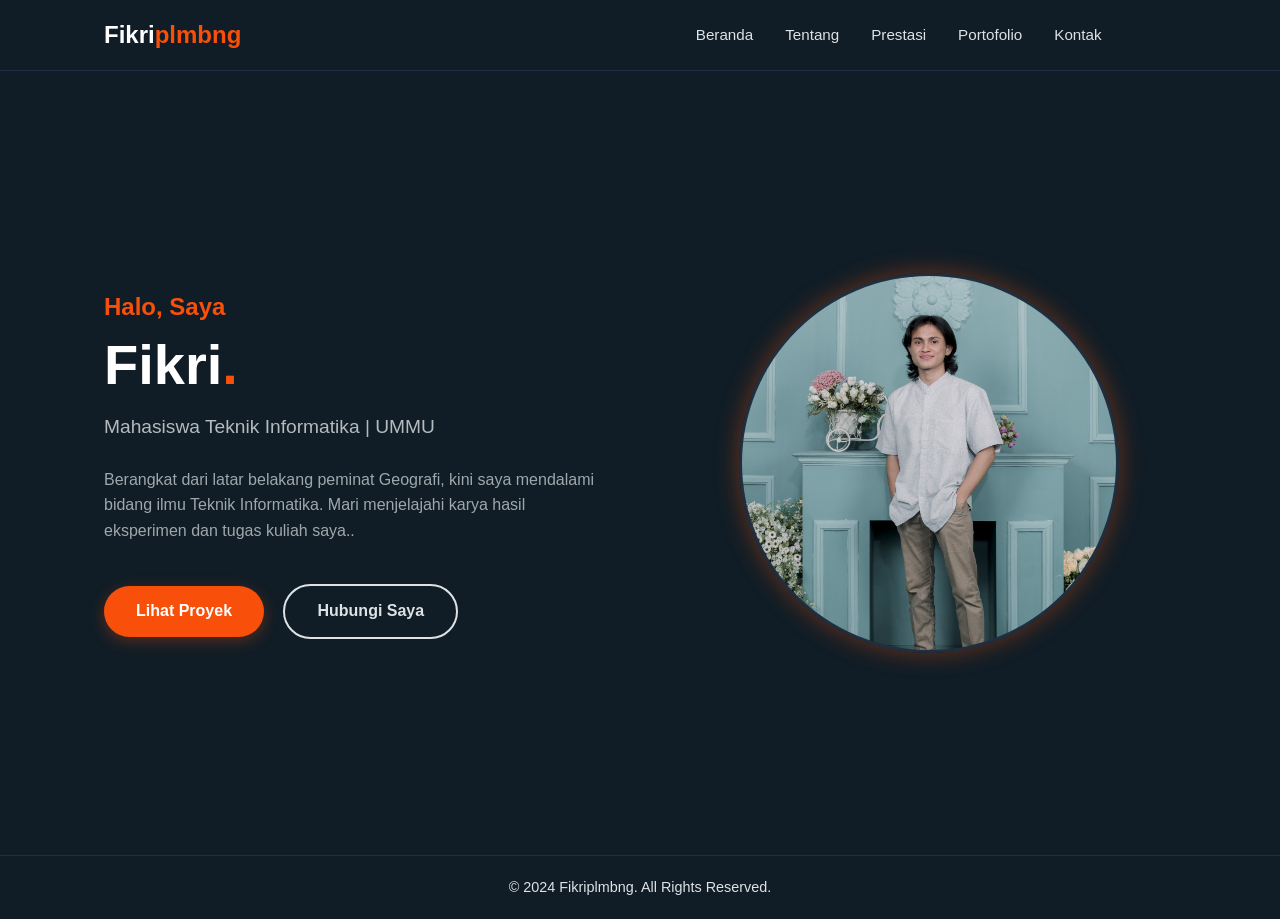
==== html/index.html @ 4594119d "Add files via upload" ====
<!DOCTYPE html>
<html lang="id">
  <head>
    <meta charset="UTF-8" />
    <meta name="viewport" content="width=device-width, initial-scale=1.0" />
    <title>Beranda - Portofolio Fikriplmbng</title>
    <link rel="stylesheet" href="/css/style.css" />
  </head>
  <body>
    <header>
      <nav>
        <div class="logo">Fikri<span>plmbng</span></div>
        <ul class="nav-links">
          <li><a href="index.html">Beranda</a></li>
          <li><a href="about.html">Tentang</a></li>
          <li><a href="prestasi.html">Prestasi</a></li>
          <li><a href="portfolio.html">Portofolio</a></li>
          <li><a href="contact.html">Kontak</a></li>
        </ul>
        <div class="burger">
          <div class="line1"></div>
          <div class="line2"></div>
          <div class="line3"></div>
        </div>
      </nav>
    </header>
    <main>
      <section class="hero-split">
        <div class="hero-text">
          <h2>Halo, Saya</h2>
          <h1>Fikri<span>.</span></h1>

          <h3>Mahasiswa Teknik Informatika | UMMU</h3>

          <p>
            Berangkat dari latar belakang peminat Geografi, kini saya mendalami
            bidang ilmu Teknik Informatika. Mari menjelajahi karya hasil
            eksperimen dan tugas kuliah saya..
          </p>

          <div class="cta-group">
            <a href="portfolio.html" class="btn">Lihat Proyek</a>
            <a href="contact.html" class="btn btn-outline">Hubungi Saya</a>
          </div>
        </div>

        <div class="hero-image-container">
          <img src="../img/me.jpg" alt="Foto Profil" class="hero-img" />
        </div>
      </section>
    </main>
    <footer>
      <p>&copy; 2024 Fikriplmbng. All Rights Reserved.</p>
    </footer>

    <script src="/js/script.js"></script>
  </body>
</html>
<!-- tesjhhhhhhhhhhhhhhs -->
---- css/style.css ----
/* --- 1. RESET & VARIABLES (PALET "SOPHISTICATION") --- */
:root {
  /* -- PALET WARNA DARI GAMBAR -- */
  --navy-dark: #101d26; /* Background Utama (Deep Navy) */
  --navy-light: #1f2f40; /* Background Header/Card (Lighter Navy) */
  --orange-pop: #f8500a; /* Warna Aksen Utama (Vibrant Orange) */
  --grey-light: #dde2e5; /* Warna Teks (Light Grey-Blue) */
  --white: #ffffff; /* Putih Murni (untuk highlight tertentu) */
  --transition: all 0.3s ease;
}
* {
  margin: 0;
  padding: 0;
  box-sizing: border-box;
  font-family: "Segoe UI", Tahoma, Geneva, Verdana, sans-serif;
}
body {
  background-color: var(--navy-dark); /* Menggunakan #101d26 */
  color: var(--grey-light); /* Menggunakan #dde2e5 */
  line-height: 1.6;
  display: flex;
  flex-direction: column;
  min-height: 100vh;
}
/* --- 2. HEADER & NAVIGASI --- */
header {
  background-color: var(--navy-dark); /* Senada dengan body agar seamless */
  /* Opsional: Jika ingin header beda warna, ubah jadi var(--navy-light) */
  padding: 1rem 0;
  position: sticky;
  top: 0;
  z-index: 1000;
  border-bottom: 0.1px solid var(--navy-light); /* Garis tipis halus */
}
nav {
  display: flex;
  justify-content: space-between;
  align-items: center;
  padding: 0 5%;
  max-width: 1200px;
  margin: 0 auto;
}
.logo {
  font-size: 1.5rem;
  font-weight: bold;
  color: var(--white);
}
.logo span {
  color: var(--orange-pop); /* Titik/Aksen Orange */
}
.nav-links {
  display: flex;
  list-style: none;
  gap: 2rem;
  margin-left: 380px;
}
.nav-links a {
  text-decoration: none;
  color: var(--grey-light);
  font-weight: 500;
  transition: var(--transition);
  font-size: 0.95rem;
}
.nav-links a:hover,
.nav-links a.active {
  color: var(--orange-pop); /* Hover jadi Orange */
}
/* main hero */
main {
  flex: 1;
  display: flex;
  align-items: center;
  justify-content: center;
  padding: 2rem 5%;
  max-width: 1200px;
  margin: 0 auto;
  width: 100%;
}
.hero-split {
  display: flex;
  align-items: center;
  justify-content: space-between;
  width: 100%;
  gap: 4rem;
  min-height: 80vh;
}
.hero-text {
  flex: 1;
}
.hero-text h2 {
  font-size: 1.5rem;
  font-weight: 600;
  color: var(--orange-pop);
  margin-bottom: 0.5rem;
}
.hero-text h1 {
  font-size: 3.5rem;
  line-height: 1.1;
  color: var(--white);
  margin-bottom: 1rem;
}
.hero-text span {
  color: var(--orange-pop);
}
.hero-text h3 {
  font-size: 1.2rem;
  color: var(--grey-light);
  font-weight: 400;
  margin-bottom: 1.5rem;
  opacity: 0.8;
}
.hero-text p {
  margin-bottom: 2.5rem;
  max-width: 500px;
  color: var(--grey-light);
  opacity: 0.7; 
}
/* Kanan Hero */
.hero-image-container {
  flex: 1;
  display: flex;
  justify-content: center;
  position: relative;
  margin-left: 20px;
}
.hero-img {
  width: 380px;
  height: 380px;
  object-fit: cover;
  border-radius: 50%;
  border: 3px solid var(--navy-light); 
  box-shadow: 0 0 25px rgba(248, 80, 10, 0.4),inset 0 0 20px rgba(248, 80, 10, 0.2); 
  transition: var(--transition);
}
.hero-img:hover {
  transform: scale(1.02);
  border-color: var(--orange-pop);
  box-shadow: 0 0 40px rgba(248, 80, 10, 0.6), 0 0 80px rgba(248, 80, 10, 0.3);
}

/* Button*/
.btn {
  display: inline-block;
  background: var(--orange-pop); /* Tombol Orange */
  color: var(--white);
  padding: 0.8rem 2rem;
  text-decoration: none;
  border-radius: 50px; /* Tombol bulat (Pill shape) */
  font-weight: 600;
  transition: var(--transition);
  box-shadow: 0 4px 15px rgba(248, 80, 10, 0.3);
}
.btn:hover {
  background: #d64005; /* Warna orange sedikit lebih gelap saat hover */
  transform: translateY(-3px);
  box-shadow: 0 8px 20px rgba(248, 80, 10, 0.5);
}
.btn-outline {
  background: transparent;
  border: 2px solid var(--grey-light);
  color: var(--grey-light);
  box-shadow: none;
  margin-left: 15px;
}
.btn-outline:hover {
  background: var(--white);
  color: var(--navy-dark);
  border-color: var(--white);
}
/* Footer */
footer {
  color: var(--grey-light);
  text-align: center;
  padding: 20px;
  background: var(--navy-dark);
  border-top: 1px solid var(--navy-light);
  font-size: 0.9rem;
}
footer p {
  color: #dde2e5;
}

/* Responsive */
@media screen and (max-width: 968px) {
  .hero-split {
    flex-direction: column-reverse;
    text-align: center;
    gap: 3rem;
    padding-top: 2rem;
  }
  .hero-text p {
    margin: 0 auto 2rem auto;
  }
  .hero-img {
    width: 280px;
    height: 280px;
  }
  .hero-text h1 {
    font-size: 2.5rem;
  }
  .nav-links {
    display: none;
  }  
  .nav-links-mobile {
    display: flex !important;
    position: absolute;
    right: 0;
    top: 60px; 
    height: 90vh;
    background-color: var(--navy-light);
    flex-direction: column;
    align-items: center;
    width: 50%;
    transform: translateX(0%);
    transition: transform 0.5s ease-in;
    box-shadow: -2px 0 5px rgba(0, 0, 0, 0.5);
  }
  .burger {
    display: block;
    cursor: pointer;
  }
  .burger div {
    width: 25px;
    height: 3px;
    background-color: var(--white); 
    margin: 5px;
    transition: var(--transition);
  }
}
@media screen and (max-width: 968px) {
  .nav-links.nav-active {
    display: flex;
    flex-direction: column;
    position: absolute;
    right: 0;
    top: 70px; 
    height: 50vh;
    width: 50%;
    background-color: var(--navy-dark); 
    align-items: center;
    justify-content: space-evenly;
    transform: translateX(0%);
    transition: transforms 0.3s ease-in;
    border-left: 1px solid var(--orange-pop);
    border-bottom: 1px solid var(--orange-pop);
    z-index: 999;
  }

/* Awal Sembunyi kanan */
  .nav-links {
    position: fixed; /*Nanti pake absolute*/
    right: 0px;
    height: 92vh;
    top: 8vh;
    background-color: var(--navy-dark);
    display: flex;
    flex-direction: column;
    align-items: center;
    width: 50%;
    transform: translateX(100%);
    transition: transform 0.5s ease-in;
    display: none;
  }

/* Animasi Burger */
  .toggle .line1 {
    transform: rotate(-45deg) translate(-5px, 6px);
  }
  .toggle .line2 {
    opacity: 0;
  }
  .toggle .line3 {
    transform: rotate(45deg) translate(-5px, -6px);
  }
}

/* Grid System */
.grid-container {
  display: grid;
  grid-template-columns: repeat(auto-fit, minmax(280px, 1fr));
  gap: 2rem;
  margin-top: 2rem;
}
.card {
  background: var(--white);
  padding: 1.5rem;
  border-radius: 8px;
  box-shadow: 0 4px 6px var(--orange-pop);
  border-top: 4px solid var(--primary-color); 
}
.card h3,
p {
  color: #101d26;
}

.card:hover {
  transform: translateY(-5px);
  box-shadow: 0 10px 10px var(--orange-pop);
}

.cert-img {
  width: 100%;
  height: 180px;
  object-fit: cover;
  border-radius: 4px;
  margin-bottom: 1rem;
  /* background-color: #ddd;  */
}
/* Carousel Prestasi */
.carousel-container {
  position: relative;
  width: 100%;
  max-width: 980px; /* Penting */
  margin: 2rem auto;
  display: flex;
  align-items: center;
  justify-content: center;
}

.carousel-viewport {
  width: 100%;
  overflow: hidden; 
  padding: 10px 0; 
}

.carousel-track {
  display: flex;
  gap: 20px; 
  transition: transform 0.5s ease-in-out; 
  width: 890px; 
}

.carousel-card {
  padding: 10px;
  min-width: 280px; 
  max-width: 280px;
  flex-shrink: 0; 
}

.nav-btn {
  background-color: var(--navy-light);
  color: var(--orange-pop);
  border: 2px solid var(--orange-pop);
  width: 40px;
  height: 40px;
  border-radius: 50%;
  font-size: 1.2rem;
  cursor: pointer;
  z-index: 10;
  transition: var(--transition);
  display: flex;
  align-items: center;
  justify-content: center;
}

.nav-btn:hover {
  background-color: var(--orange-pop);
  color: var(--white);
  transform: scale(1.1);
}

#prevBtn {
  margin-right: 10px;
}
#nextBtn {
  margin-left: 10px;
}

/* Popup IMG */
.modal {
  display: none; 
  position: fixed;
  z-index: 9999;
  padding-top: 50px;
  left: 0;
  top: 0;
  width: 100%;
  height: 100%;
  overflow: auto;
  background-color: rgba(0, 0, 0, 0.9); 
}

.modal-content {
  margin-right: 200px;
  display: block;
  width: 60%;
  max-width: 700px;
  border-radius: 8px;
  border: 2px solid var(--orange-pop);
}

#caption {
  margin: 5px;
  display: block;
  width: 80%;
  max-width: 700px;
  text-align: center;
  color: #ccc;
  padding: 10px 0;
  height: 150px;
}

.close {
  position: absolute;
  top: 15px;
  right: 35px;
  color: #f1f1f1;
  font-size: 40px;
  font-weight: bold;
  transition: 0.3s;
  cursor: pointer;
}

.close:hover,
.close:focus {
  color: var(--orange-pop);
  text-decoration: none;
  cursor: pointer;
}
/* Animasi zoom */
.modal-content,
#caption {
  animation-name: zoom;
  animation-duration: 0.6s;
}

@keyframes zoom {
  from {
    transform: scale(0);
  }
  to {
    transform: scale(1);
  }
}

article p {
  color: #dde2e5;
}

.contact-section {
  width: 100%;
  max-width: 800px;
  margin: 0 auto;
  padding: 2rem 1rem;
}

.contact-header {
  text-align: center;
  margin-bottom: 5px;
}

.contact-header h1 span {
  color: var(--orange-pop);
}

.contact-wrapper {
  background-color: var(--navy-light); 
  padding: 2.5rem;
  border-radius: 15px;
  box-shadow: 0 10px 30px rgba(0, 0, 0, 0.3); 
  border: 1px solid rgba(255, 255, 255, 0.05); 
}

.form-group {
  margin-bottom: 1.5rem;
  position: relative;
}

.form-group label {
  display: block;
  margin-bottom: 0.5rem;
  font-size: 0.95rem;
  color: var(--grey-light);
  font-weight: 500;
}

.form-group input,
.form-group textarea {
  width: 100%;
  padding: 12px 15px;
  background-color: var(--navy-dark); 
  border: 2px solid transparent;
  border-radius: 8px;
  color: var(--white);
  font-size: 1rem;
  transition: var(--transition);
  outline: none;
}

.form-group input:focus,
.form-group textarea:focus {
  border-color: var(--orange-pop);
  box-shadow: 0 0 10px rgba(248, 80, 10, 0.2);
  background-color: #0d1820;
}

.error-msg {
  color: #ff4d4d;
  font-size: 0.8rem;
  margin-top: 5px;
  display: none;
}

.btn-block {
  width: 100%;
  margin-top: 1rem;
  cursor: pointer;
  border: none;
  font-size: 1rem;
}

@media screen and (max-width: 600px) {
  .contact-wrapper {
    padding: 1.5rem; /* Padding lebih kecil di HP */
  }

  .contact-header h1 {
    font-size: 2rem;
  }
}

.social-section {
  margin-top: 2rem;
  padding-top: 1.5rem;
  border-top: 1px solid rgba(255, 255, 255, 0.1); 
  text-align: center;
}

.social-section p {
  margin-bottom: 1rem;
  font-size: 0.9rem;
  color: var(--grey-light);
  opacity: 0.8;
}

.social-icons {
  display: flex;
  justify-content: center;
  gap: 1.5rem; 
}

.social-icons a {
  color: var(--grey-light); 
  font-size: 1.8rem; 
  transition: var(--transition);
  display: inline-block;
}

.social-icons a:hover {
  color: var(--orange-pop); 
  transform: translateY(-5px); 
}

.carousel-card {
  display: flex;
  flex-direction: column;
  justify-content: flex-start; 
}


.carousel-card p {
  overflow: hidden;
  text-overflow: ellipsis;
}

.about-section {
  max-width: 900px;
  margin: 0 auto;
  padding: 2rem 1rem;
}

.about-intro {
  text-align: center;
  margin-bottom: 4rem;
}

.about-intro .lead {
  font-size: 1.2rem;
  color: var(--white);
  font-weight: 500;
}

.about-intro article {
  text-align: left;
  background: var(--navy-light);
  padding: 2rem;
  border-radius: 15px;
  border-left: 4px solid var(--orange-pop);
  line-height: 1.8;
}

.education-section h2 {
  text-align: center;
  margin-bottom: 3rem;
  font-size: 2rem;
}

.timeline {
  position: relative;
  max-width: 800px;
  margin: 0 auto;
}

.timeline::after {
  content: "";
  position: absolute;
  width: 4px;
  background-color: var(--navy-light);
  top: 0;
  bottom: 0;
  left: 20px;
  margin-left: -2px;
}

.timeline-item {
  padding: 10px 40px;
  position: relative;
  background-color: inherit;
  width: 100%;
  margin-bottom: 2rem;
}

.timeline-dot {
  position: absolute;
  width: 20px;
  height: 20px;
  right: -10px; 
  background-color: var(--orange-pop);
  border: 4px solid var(--navy-dark);
  top: 15px;
  border-radius: 50%;
  z-index: 1;
  left: 11px;
}

.timeline-date {
  font-weight: bold;
  color: var(--orange-pop);
  margin-bottom: 0.5rem;
  font-size: 0.9rem;
}

.timeline-content {
  padding: 20px;
  background-color: var(--navy-light);
  position: relative;
  border-radius: 8px;
  box-shadow: 0 4px 15px rgba(0, 0, 0, 0.2);
  transition: var(--transition);
}

.timeline-content:hover {
  transform: translateX(10px); 
  border-left: 2px solid var(--orange-pop);
}

.timeline-content {
  background-color: var(--navy-light);
  border: 1px solid rgba(255, 255, 255, 0.1);
}

.timeline-content h3 {
  color: var(--white) !important;
  font-weight: 600;
}

.timeline-content h4 {
  color: #000000 !important;
  font-weight: 500;
  margin-top: 5px;
  margin-bottom: 10px;
  font-size: 1rem;
}

.timeline-content p {
  color: #e0e6ed !important;
  opacity: 0.9;
  line-height: 1.6;
}

.clickable-item .timeline-content::after {
  color: var(--orange-pop);
  font-weight: bold;
}

@media screen and (max-width: 600px) {
  .timeline::after {
    left: 20px;
  }

  .timeline-item {
    padding-left: 50px;
    padding-right: 0;
  }

  .timeline-dot {
    left: 11px;
  }
}

.clickable-item .timeline-content {
  cursor: pointer;
  position: relative;
}

.clickable-item .timeline-content::after {
  content: "Klik detail";
  position: absolute;
  bottom: 10px;
  right: 10px;
  font-size: 0.7rem;
  color: var(--orange-pop);
  opacity: 0.7;
}

.clickable-item .timeline-content:hover {
  background-color: #253646;
  transform: scale(1.02);
}

.text-modal-content {
  background-color: var(--navy-light);
  color: var(--grey-light);
  padding: 2rem;
  width: 90%;
  max-width: 600px;
  border-left: 5px solid var(--orange-pop);
  border-radius: 8px;
  margin: 10vh auto;
  position: relative;
  max-height: 80vh;
  overflow-y: auto;
}

.close-text {
  position: absolute;
  top: 10px;
  right: 20px;
  color: var(--grey-light);
  font-size: 30px;
  font-weight: bold;
  cursor: pointer;
  transition: 0.3s;
}

.close-text:hover {
  color: var(--orange-pop);
}

#modalBody h3 {
  color: var(--orange-pop);
  border-bottom: 1px solid rgba(255, 255, 255, 0.1);
  padding-bottom: 10px;
  margin-bottom: 15px;
}

#modalBody {
  color: var(--grey-light);
}

#modalBody p,
#modalBody ul,
#modalBody li {
  color: #e0e6ed !important;
  line-height: 1.6;
  text-align: justify;
  list-style-type: none;
}

#modalBody h3 {
  color: var(--orange-pop) !important;
  margin-top: 0;
  padding-bottom: 10px;
  border-bottom: 1px solid rgba(255, 255, 255, 0.1);
}

#modalBody strong {
  color: #ffffff !important;
}

.text-modal-content {
  background-color: var(--navy-light) !important;
  border: 1px solid var(--orange-pop);
  box-shadow: 0 0 20px rgba(0, 0, 0, 0.5);
}
@media screen and (max-width: 768px) {
  .carousel-container {
    width: 100%;
    margin: 0;
    padding: 0;
  }

  .carousel-viewport {
    width: 70%;
    overflow: hidden;
  }

  .carousel-track {
    display: flex;
    gap: 0; /* Tetap 0*/
    width: 100%;
  }

  .carousel-card {
    min-width: 100%; 
    width: 100%;
    box-sizing: border-box; 
    padding: 2rem 1rem; 
    border-radius: 2;
    box-shadow: none;
    display: flex; 
    flex-direction: column;
    justify-content: center;
  }

  .nav-btn {
    position: absolute;
    top: 50%;
    transform: translateY(-50%);
    width: 35px;
    height: 35px;
    background: rgba(0, 0, 0, 0.6);
    border: none;
    color: #fff;
    z-index: 50;
    border-radius: 50%;
  }
  #prevBtn {
    left: 10px;
  }
  #nextBtn {
    right: 10px;
  }

  .cert-img {
    width: 100%;
    height: auto;
    max-height: 200px;
    object-fit: contain; 
    margin-bottom: 1rem;
    background-color: #f0f0f0;
  }
}
@media screen and (max-width: 375px) {
  section h1 {
    font-size: 1.7rem;
    margin-bottom: 0.5rem;
    margin-left: 50px;
  }

  .carousel-card {
    padding: 1rem 0.5rem; 
  }

  .carousel-card h3 {
    font-size: 1.1rem; 
    margin-bottom: 0.2rem;
  }

  .carousel-card p {
    font-size: 0.85rem; 
    line-height: 1.4;
  }

  .cert-img {
    max-height: 150px; 
    margin-bottom: 0.5rem;
  }

  .nav-btn {
    width: 28px; 
    height: 28px;
    font-size: 0.8rem;
  }

  #prevBtn {
    left: 2px;
  }
  #nextBtn {
    right: 2px;
  }
}
@media screen and (max-width: 968px) {
  .modal-content {
    margin: auto;
    display: block;
    width: 90%;
    max-width: 700px;
    border-radius: 8px;
    border: 2px solid var(--orange-pop);
  }
}
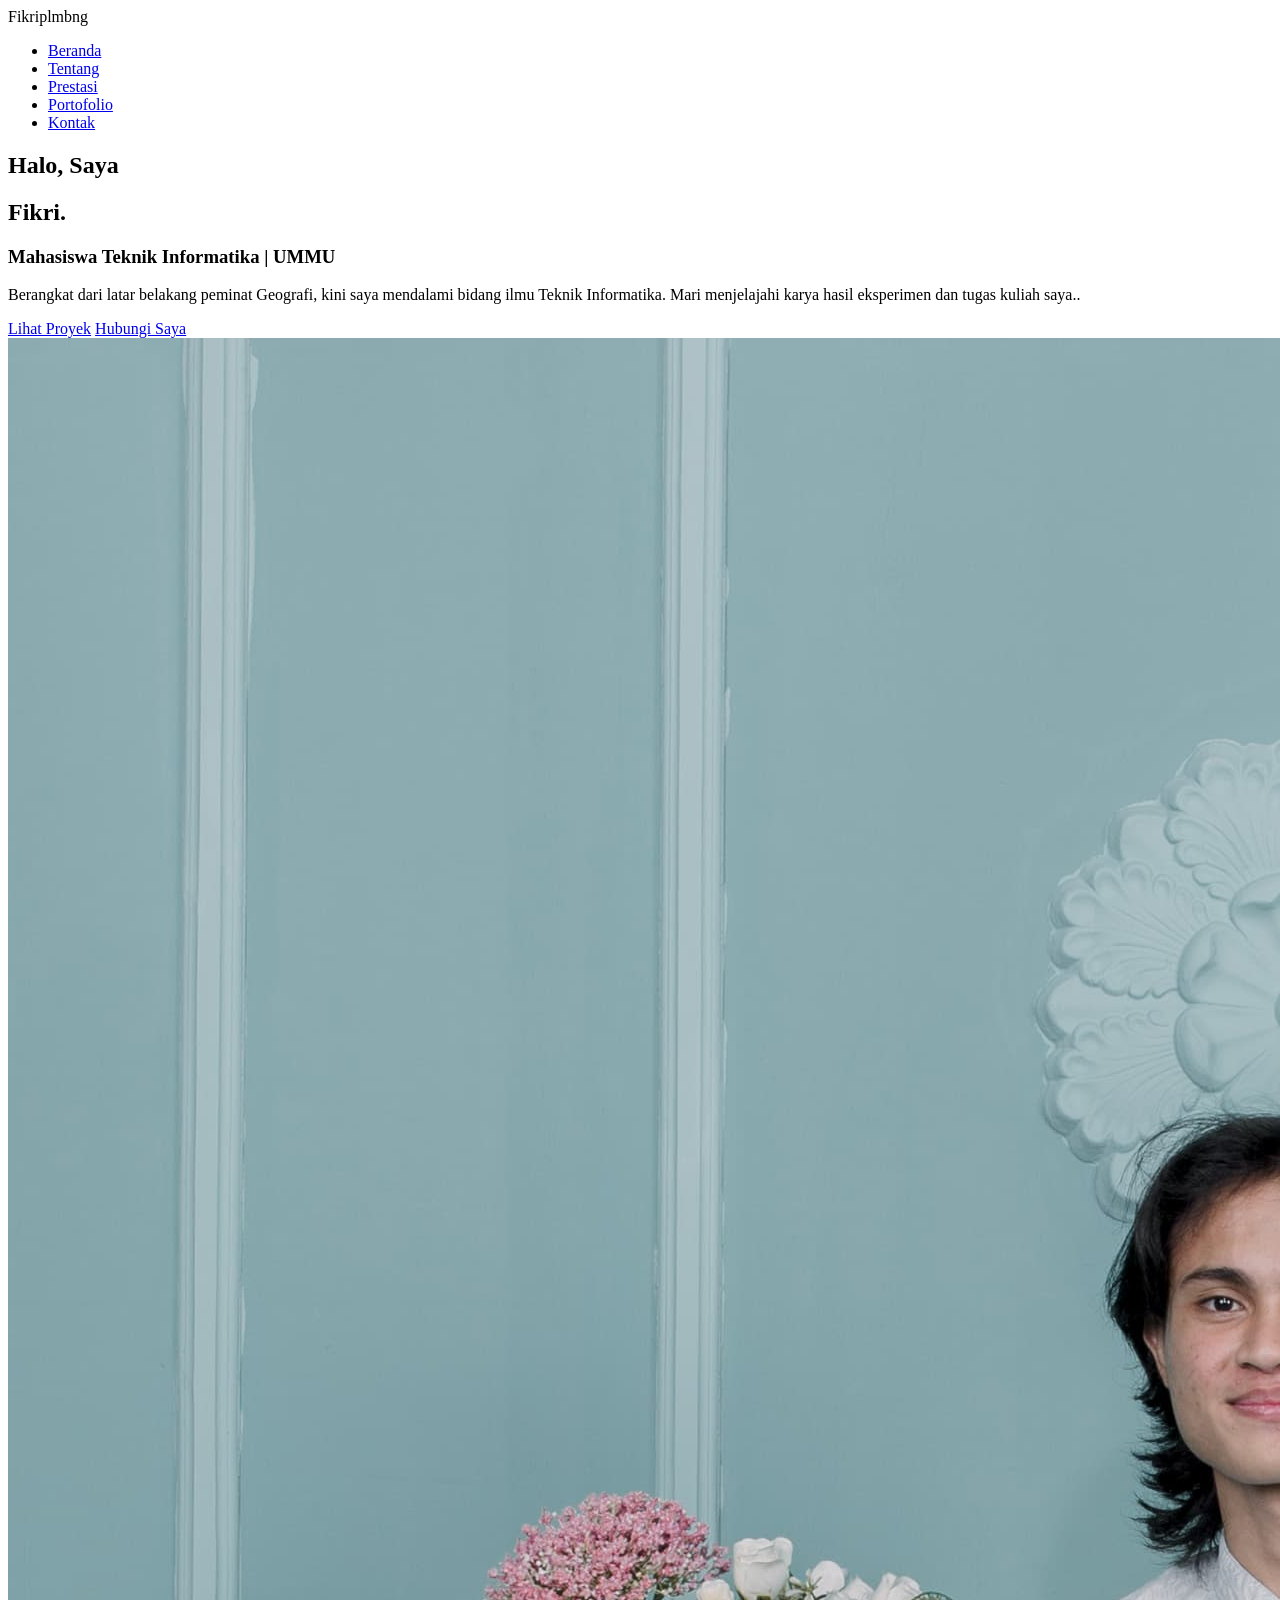
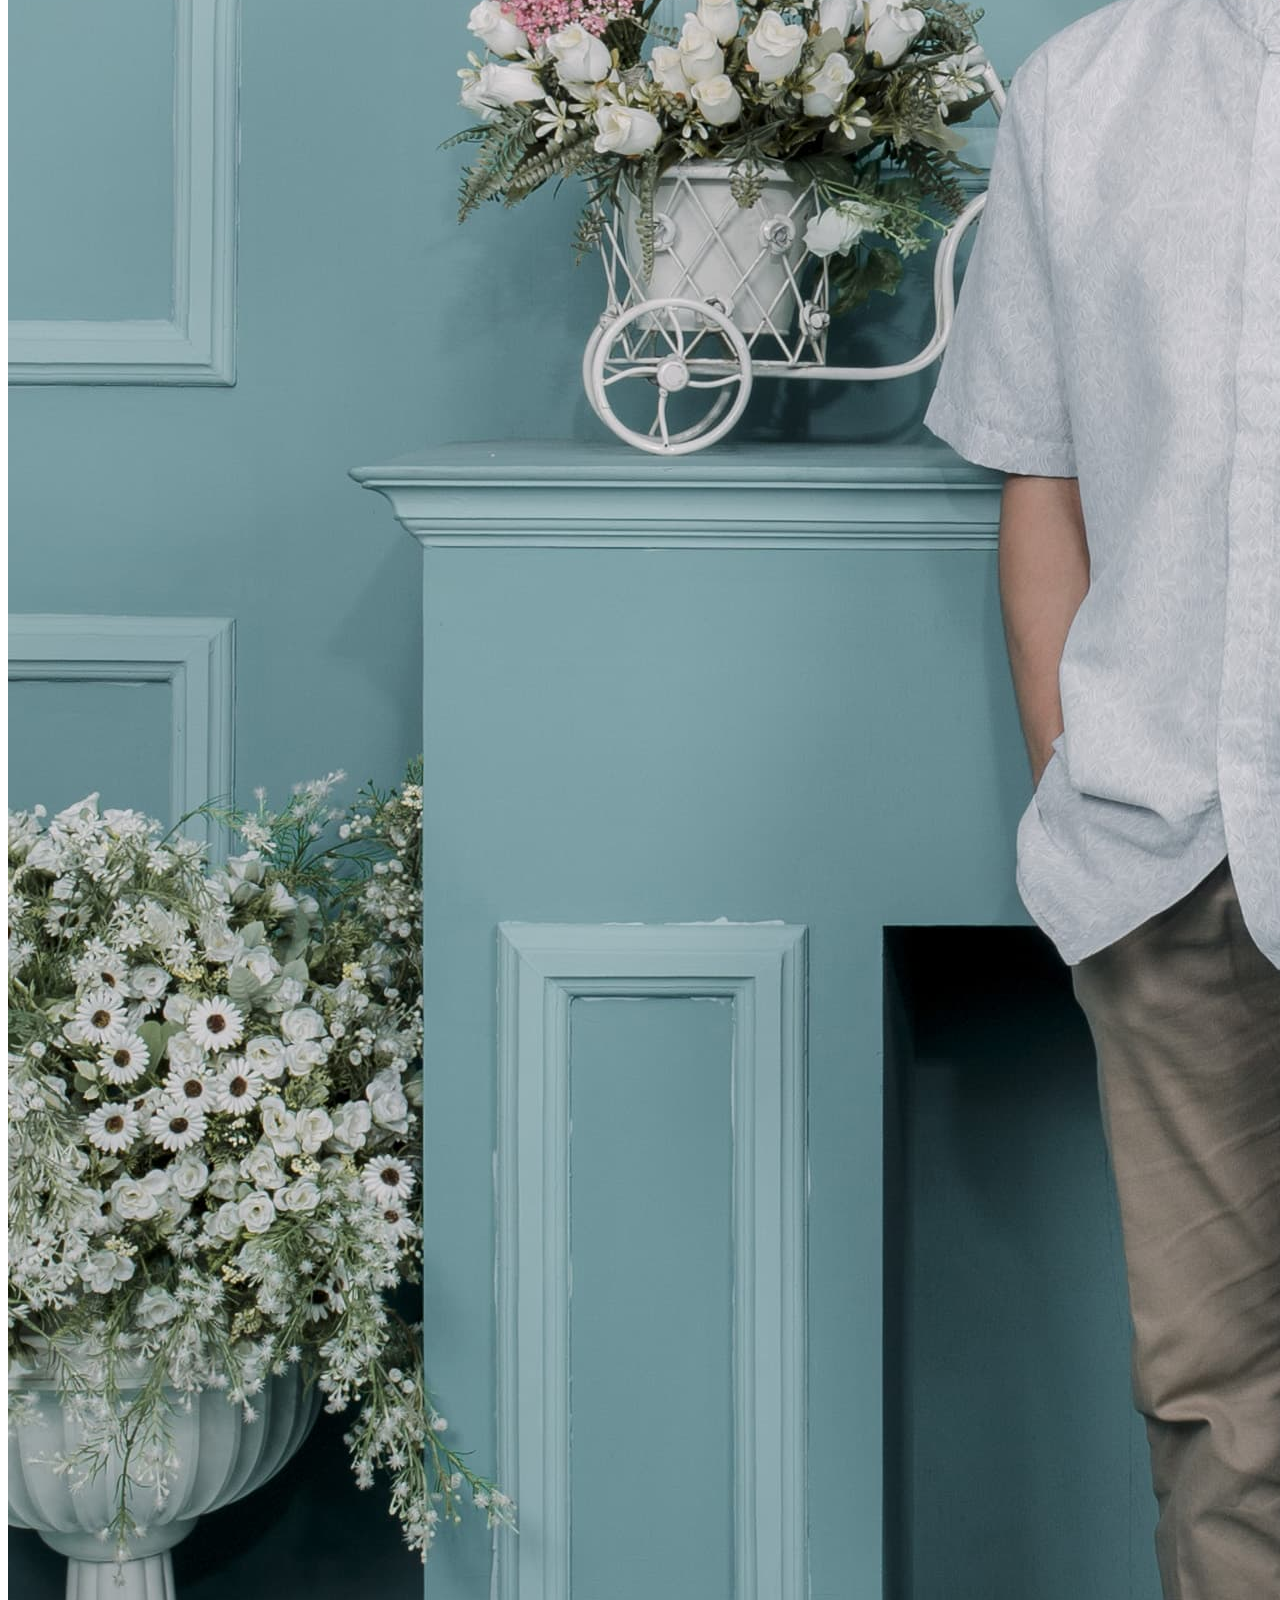
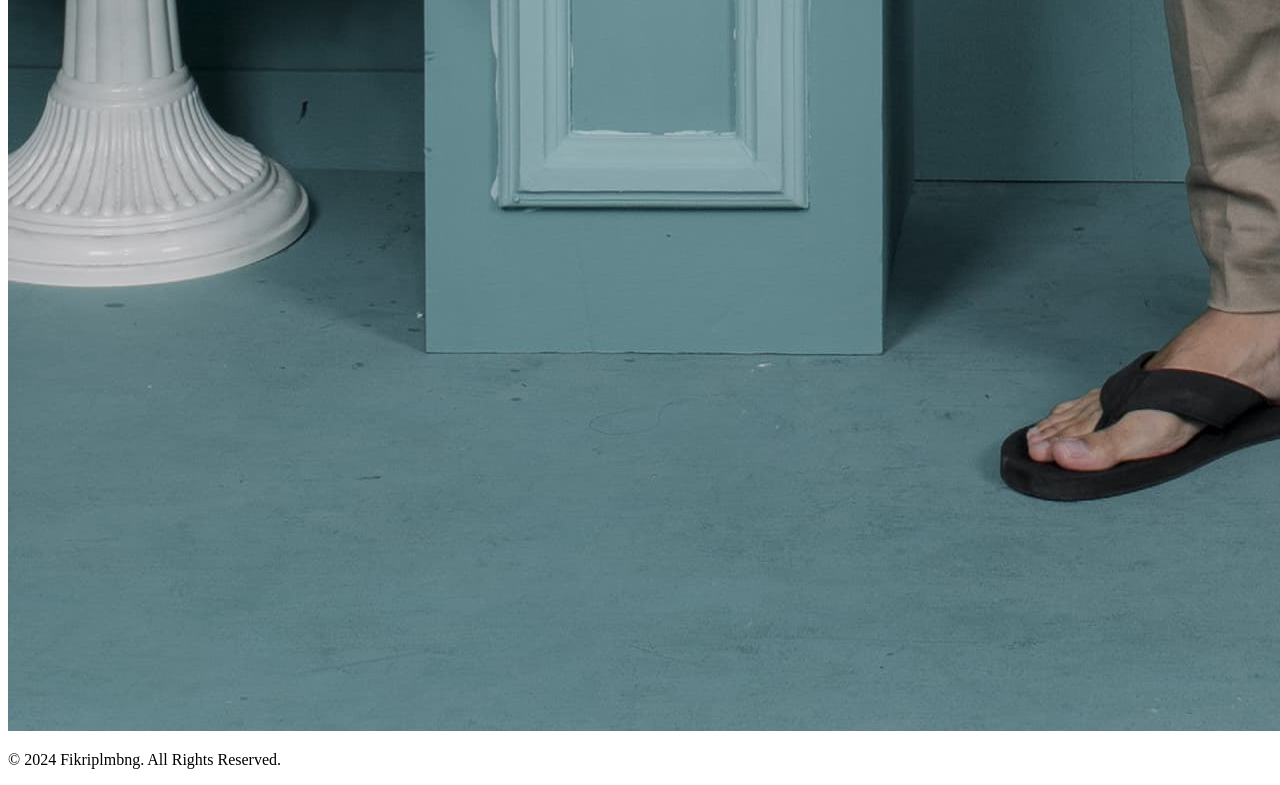
==== commit 3461a148: "Update index.html" ====
--- a/html/index.html
+++ b/html/index.html
@@ -4,7 +4,7 @@
     <meta charset="UTF-8" />
     <meta name="viewport" content="width=device-width, initial-scale=1.0" />
     <title>Beranda - Portofolio Fikriplmbng</title>
-    <link rel="stylesheet" href="/css/style.css" />
+    <link rel="stylesheet" href="css/style.css">
   </head>
   <body>
     <header>
@@ -57,3 +57,5 @@
   </body>
 </html>
 <!-- tesjhhhhhhhhhhhhhhs -->
+
+
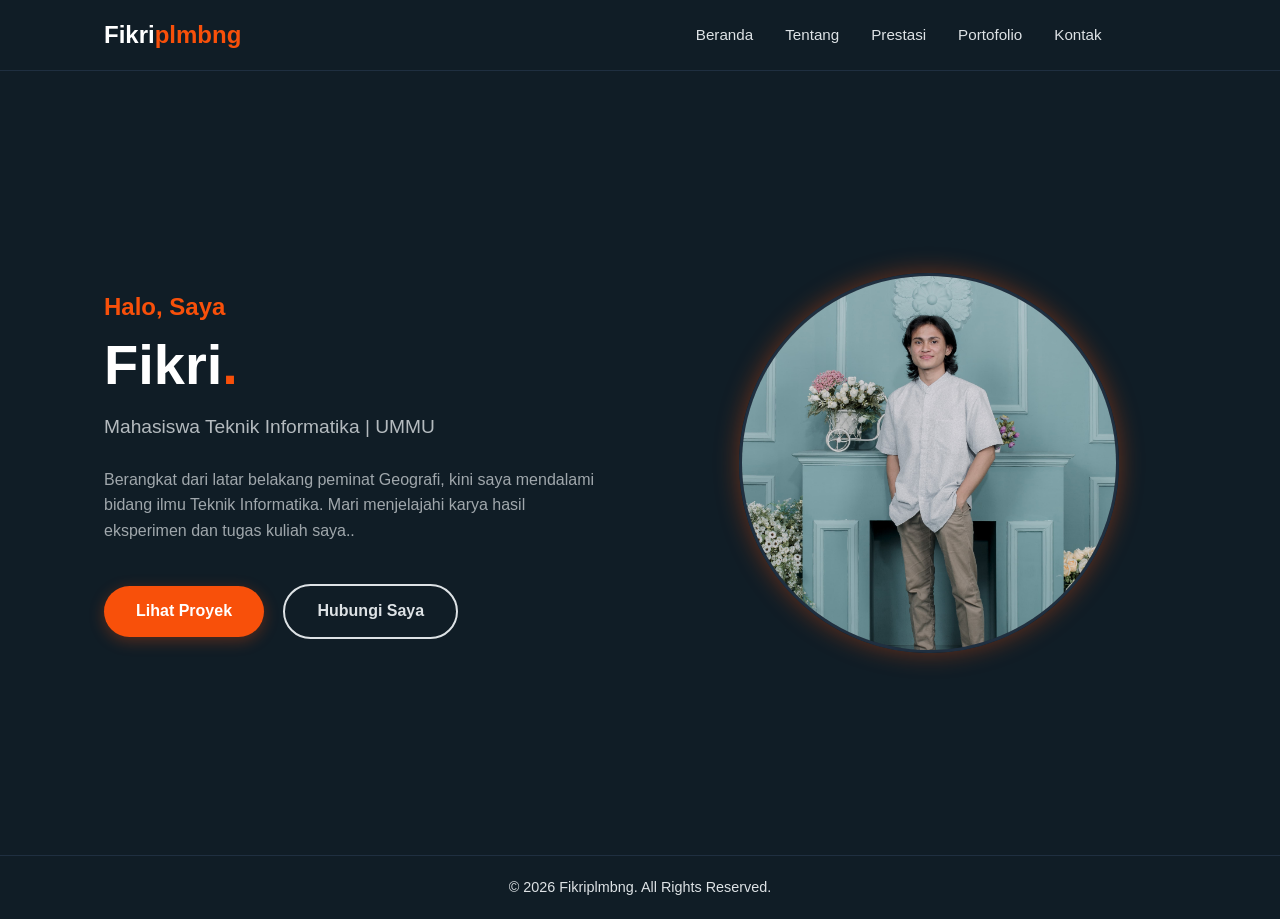
==== commit d06d5cb9: "Add files via upload" ====
--- a/html/index.html
+++ b/html/index.html
@@ -1,10 +1,10 @@
 <!DOCTYPE html>
 <html lang="id">
   <head>
-    <meta charset="UTF-8" />
-    <meta name="viewport" content="width=device-width, initial-scale=1.0" />
-    <title>Beranda - Portofolio Fikriplmbng</title>
-    <link rel="stylesheet" href="css/style.css">
+    <meta charset="UTF-8" >
+    <meta name="viewport" content="width=device-width, initial-scale=1.0">
+    <title>Beranda - Fikriplmbng</title>
+    <link rel="stylesheet" href="/css/style.css">
   </head>
   <body>
     <header>
@@ -50,12 +50,10 @@
       </section>
     </main>
     <footer>
-      <p>&copy; 2024 Fikriplmbng. All Rights Reserved.</p>
+      <p>&copy; 2026 Fikriplmbng. All Rights Reserved.</p>
     </footer>
 
     <script src="/js/script.js"></script>
   </body>
 </html>
-<!-- tesjhhhhhhhhhhhhhhs -->
 
-
--- a/css/style.css
+++ b/css/style.css
@@ -0,0 +1,850 @@
+:root {
+  --navy-dark: #101d26; 
+  --navy-light: #1f2f40; 
+  --orange-pop: #f8500a; 
+  --grey-light: #dde2e5; 
+  --white: #ffffff; 
+  --transition: all 0.3s ease;
+}
+* {
+  margin: 0;
+  padding: 0;
+  box-sizing: border-box;
+  font-family: "Segoe UI", Tahoma, Geneva, Verdana, sans-serif;
+}
+body {
+  background-color: var(--navy-dark); 
+  color: var(--grey-light); 
+  line-height: 1.6;
+  display: flex;
+  flex-direction: column;
+  min-height: 100vh;
+}
+
+header {
+  background-color: var(--navy-dark);
+  padding: 1rem 0;
+  position: sticky;
+  top: 0;
+  z-index: 1000;
+  border-bottom: 0.1px solid var(--navy-light);
+}
+nav {
+  display: flex;
+  justify-content: space-between;
+  align-items: center;
+  padding: 0 5%;
+  max-width: 1200px;
+  margin: 0 auto;
+}
+.logo {
+  font-size: 1.5rem;
+  font-weight: bold;
+  color: var(--white);
+}
+.logo span {
+  color: var(--orange-pop);
+}
+.nav-links {
+  display: flex;
+  list-style: none;
+  gap: 2rem;
+  margin-left: 380px;
+}
+.nav-links a {
+  text-decoration: none;
+  color: var(--grey-light);
+  font-weight: 500;
+  transition: var(--transition);
+  font-size: 0.95rem;
+}
+.nav-links a:hover,
+.nav-links a.active {
+  color: var(--orange-pop); 
+}
+/* main hero */
+main {
+  flex: 1;
+  display: flex;
+  align-items: center;
+  justify-content: center;
+  padding: 2rem 5%;
+  max-width: 1200px;
+  margin: 0 auto;
+  width: 100%;
+}
+.hero-split {
+  display: flex;
+  align-items: center;
+  justify-content: space-between;
+  width: 100%;
+  gap: 4rem;
+  min-height: 80vh;
+}
+.hero-text {
+  flex: 1;
+}
+.hero-text h2 {
+  font-size: 1.5rem;
+  font-weight: 700;
+  color: var(--orange-pop);
+  margin-bottom: 0.5rem;
+}
+.hero-text h1 {
+  font-size: 3.5rem;
+  line-height: 1.1;
+  color: var(--white);
+  margin-bottom: 1rem;
+}
+.hero-text span {
+  color: var(--orange-pop);
+}
+.hero-text h3 {
+  font-size: 1.2rem;
+  color: var(--grey-light);
+  font-weight: 400;
+  margin-bottom: 1.5rem;
+  opacity: 0.8;
+}
+.hero-text p {
+  margin-bottom: 2.5rem;
+  max-width: 500px;
+  color: var(--grey-light);
+  opacity: 0.7;
+}
+/* Kanan Hero */
+.hero-image-container {
+  flex: 1;
+  display: flex;
+  justify-content: center;
+  position: relative;
+  margin-left: 20px;
+}
+.hero-img {
+  width: 380px;
+  height: 380px;
+  object-fit: cover;
+  border-radius: 50%;
+  border: 3px solid var(--navy-light);
+  box-shadow: 0 0 25px rgba(248, 80, 10, 0.4),
+    inset 0 0 20px rgba(248, 80, 10, 0.2);
+  transition: var(--transition);
+}
+.hero-img:hover {
+  transform: scale(1.02);
+  border-color: var(--orange-pop);
+  box-shadow: 0 0 40px rgba(248, 80, 10, 0.6), 0 0 80px rgba(248, 80, 10, 0.3);
+}
+
+/* Button*/
+.btn {
+  display: inline-block;
+  background: var(--orange-pop); 
+  color: var(--white);
+  padding: 0.8rem 2rem;
+  text-decoration: none;
+  border-radius: 50px;
+  font-weight: 600;
+  transition: var(--transition);
+  box-shadow: 0 4px 15px rgba(248, 80, 10, 0.3);
+}
+.btn:hover {
+  background: #d64005; 
+  transform: translateY(-3px);
+  box-shadow: 0 8px 20px rgba(248, 80, 10, 0.5);
+}
+.btn-outline {
+  background: transparent;
+  border: 2px solid var(--grey-light);
+  color: var(--grey-light);
+  box-shadow: none;
+  margin-left: 15px;
+}
+.btn-outline:hover {
+  background: var(--white);
+  color: var(--navy-dark);
+  border-color: var(--white);
+}
+
+footer {
+  color: var(--grey-light);
+  text-align: center;
+  padding: 20px;
+  background: var(--navy-dark);
+  border-top: 1px solid var(--navy-light);
+  font-size: 0.9rem;
+}
+footer p {
+  color: #dde2e5;
+}
+
+@media screen and (max-width: 968px) {
+  .hero-split {
+    flex-direction: column-reverse;
+    text-align: center;
+    gap: 3rem;
+    padding-top: 2rem;
+  }
+  .hero-text p {
+    margin: 0 auto 2rem auto;
+  }
+  .hero-img {
+    width: 280px;
+    height: 280px;
+  }
+  .hero-text h1 {
+    font-size: 2.5rem;
+  }
+  .nav-links {
+    display: none;
+  }
+  .nav-links-mobile {
+    display: flex !important;
+    position: absolute;
+    right: 0;
+    top: 60px;
+    height: 90vh;
+    background-color: var(--navy-light);
+    flex-direction: column;
+    align-items: center;
+    width: 50%;
+    transform: translateX(0%);
+    transition: transform 0.5s ease-in;
+    box-shadow: -2px 0 5px rgba(0, 0, 0, 0.5);
+  }
+  .burger {
+    display: block;
+    cursor: pointer;
+  }
+  .burger div {
+    width: 25px;
+    height: 3px;
+    background-color: var(--white);
+    margin: 5px;
+    transition: var(--transition);
+  }
+}
+
+@media screen and (max-width: 968px) {
+  .nav-links {
+    position: fixed;
+    right: 0;
+    height: 90vh;
+    top: 0;
+    background-color: var(--navy-dark);
+    display: flex;
+    flex-direction: column;
+    align-items: center;
+    justify-content: center;
+    width: 40%;
+    transform: translateX(100%); 
+    transition: transform 0.4s ease-in-out;
+    z-index: 998;
+    margin-left: 0 !important; 
+    padding-top: 60px;
+    box-shadow: -5px 0 15px rgba(0, 0, 0, 0.5);
+  }
+
+  .nav-links.nav-active {
+    transform: translateX(0%);
+  }
+
+  .nav-links li {
+    margin: 1.5rem 0;
+    opacity: 0; 
+    opacity: 1;
+  }
+
+  .burger {
+    display: block;
+    cursor: pointer;
+    z-index: 999;
+  }
+
+  .burger div {
+    width: 25px;
+    height: 3px;
+    background-color: var(--white);
+    margin: 5px;
+    transition: all 0.3s ease;
+  }
+
+  .toggle .line1 {
+    transform: rotate(-45deg) translate(-5px, 6px);
+  }
+  .toggle .line2 {
+    opacity: 0;
+  }
+  .toggle .line3 {
+    transform: rotate(45deg) translate(-5px, -6px);
+  }
+}
+
+/* Grid System */
+.grid-container {
+  display: grid;
+  grid-template-columns: repeat(auto-fit, minmax(280px, 1fr));
+  gap: 2rem;
+  margin-top: 2rem;
+}
+.card {
+  background: var(--white);
+  padding: 1.5rem;
+  border-radius: 8px;
+  box-shadow: 0 4px 6px var(--orange-pop);
+  border-top: 4px solid var(--primary-color);
+}
+.card h3,
+p {
+  color: #101d26;
+}
+
+.card:hover {
+  transform: translateY(-5px);
+  box-shadow: 0 10px 10px var(--orange-pop);
+}
+
+.cert-img {
+  width: 100%;
+  height: 180px;
+  object-fit: cover;
+  border-radius: 4px;
+  margin-bottom: 1rem;
+}
+
+.carousel-container {
+  position: relative;
+  width: 100%;
+  max-width: 980px; /* Penting */
+  margin: 2rem auto;
+  display: flex;
+  align-items: center;
+  justify-content: center;
+}
+
+.carousel-viewport {
+  width: 100%;
+  overflow: hidden;
+  padding: 10px 0;
+}
+
+.carousel-track {
+  display: flex;
+  gap: 20px;
+  transition: transform 0.9s ease-in-out;
+  width: 890px;
+}
+
+.carousel-card {
+  padding: 10px;
+  min-width: 280px;
+  max-width: 280px;
+  flex-shrink: 0;
+}
+
+.nav-btn {
+  background-color: var(--navy-light);
+  color: var(--orange-pop);
+  border: 2px solid var(--orange-pop);
+  width: 40px;
+  height: 40px;
+  border-radius: 50%;
+  font-size: 1.2rem;
+  cursor: pointer;
+  z-index: 10;
+  transition: var(--transition);
+  display: flex;
+  align-items: center;
+  justify-content: center;
+}
+
+.nav-btn:hover {
+  background-color: var(--orange-pop);
+  color: var(--white);
+  transform: scale(1.1);
+}
+
+#prevBtn {
+  margin-right: 10px;
+}
+#nextBtn {
+  margin-left: 10px;
+}
+
+/* Popup IMG */
+.modal {
+  display: none;
+  position: fixed;
+  z-index: 9999;
+  padding-top: 50px;
+  left: 0;
+  top: 0;
+  width: 100%;
+  height: 100%;
+  overflow: auto;
+  background-color: rgba(0, 0, 0, 0.9);
+}
+
+.modal-content {
+  margin-right: 200px;
+  display: block;
+  width: 60%;
+  max-width: 700px;
+  border-radius: 8px;
+  border: 2px solid var(--orange-pop);
+}
+
+#caption {
+  margin: 5px;
+  display: block;
+  width: 80%;
+  max-width: 700px;
+  text-align: center;
+  color: #ccc;
+  padding: 10px 0;
+  height: 150px;
+}
+
+.close {
+  position: absolute;
+  top: 15px;
+  right: 35px;
+  color: #f1f1f1;
+  font-size: 40px;
+  font-weight: bold;
+  transition: 0.3s;
+  cursor: pointer;
+}
+
+.close:hover,
+.close:focus {
+  color: var(--orange-pop);
+  text-decoration: none;
+  cursor: pointer;
+}
+/* Animasi zoom */
+.modal-content,
+#caption {
+  animation-name: zoom;
+  animation-duration: 0.6s;
+}
+
+@keyframes zoom {
+  from {
+    transform: scale(0);
+  }
+  to {
+    transform: scale(1);
+  }
+}
+
+article p {
+  color: #dde2e5;
+}
+
+.contact-section {
+  width: 100%;
+  max-width: 800px;
+  margin: 0 auto;
+  padding: 2rem 1rem;
+}
+
+.contact-header {
+  text-align: center;
+  margin-bottom: 5px;
+}
+
+.contact-header h1 span {
+  color: var(--orange-pop);
+}
+
+.contact-wrapper {
+  background-color: var(--navy-light);
+  padding: 2.5rem;
+  border-radius: 15px;
+  box-shadow: 0 10px 30px rgba(0, 0, 0, 0.3);
+  border: 1px solid rgba(255, 255, 255, 0.05);
+}
+
+.form-group {
+  margin-bottom: 1.5rem;
+  position: relative;
+}
+
+.form-group label {
+  display: block;
+  margin-bottom: 0.5rem;
+  font-size: 0.95rem;
+  color: var(--grey-light);
+  font-weight: 500;
+}
+
+.form-group input,
+.form-group textarea {
+  width: 100%;
+  padding: 12px 15px;
+  background-color: var(--navy-dark);
+  border: 2px solid transparent;
+  border-radius: 8px;
+  color: var(--white);
+  font-size: 1rem;
+  transition: var(--transition);
+  outline: none;
+}
+
+.form-group input:focus,
+.form-group textarea:focus {
+  border-color: var(--orange-pop);
+  box-shadow: 0 0 10px rgba(248, 80, 10, 0.2);
+  background-color: #0d1820;
+}
+
+.error-msg {
+  color: #ff4d4d;
+  font-size: 0.8rem;
+  margin-top: 5px;
+  display: none;
+}
+
+.btn-block {
+  width: 100%;
+  margin-top: 1rem;
+  cursor: pointer;
+  border: none;
+  font-size: 1rem;
+}
+
+@media screen and (max-width: 600px) {
+  .contact-wrapper {
+    padding: 1.5rem;
+  }
+
+  .contact-header h1 {
+    font-size: 2rem;
+  }
+}
+
+.social-section {
+  margin-top: 2rem;
+  padding-top: 1.5rem;
+  border-top: 1px solid rgba(255, 255, 255, 0.1);
+  text-align: center;
+}
+
+.social-section p {
+  margin-bottom: 1rem;
+  font-size: 0.9rem;
+  color: var(--grey-light);
+  opacity: 0.8;
+}
+
+.social-icons {
+  display: flex;
+  justify-content: center;
+  gap: 1.5rem;
+}
+
+.social-icons a {
+  color: var(--grey-light);
+  font-size: 1.8rem;
+  transition: var(--transition);
+  display: inline-block;
+}
+
+.social-icons a:hover {
+  color: var(--orange-pop);
+  transform: translateY(-5px);
+}
+
+.carousel-card {
+  display: flex;
+  flex-direction: column;
+  justify-content: flex-start;
+  box-sizing: border-box;
+}
+
+.carousel-card p {
+  overflow: hidden;
+  text-overflow: ellipsis;
+}
+
+.about-section {
+  max-width: 900px;
+  margin: 0 auto;
+  padding: 2rem 1rem;
+}
+
+.about-intro {
+  text-align: center;
+  margin-bottom: 4rem;
+}
+
+.about-intro .lead {
+  font-size: 1.2rem;
+  color: var(--white);
+  font-weight: 500;
+}
+
+.about-intro article {
+  text-align: left;
+  background: var(--navy-light);
+  padding: 2rem;
+  border-radius: 15px;
+  border-left: 4px solid var(--orange-pop);
+  line-height: 1.8;
+}
+
+.education-section h2 {
+  text-align: center;
+  margin-bottom: 3rem;
+  font-size: 2rem;
+}
+
+.timeline {
+  position: relative;
+  max-width: 800px;
+  margin: 0 auto;
+}
+
+.timeline::after {
+  content: "";
+  position: absolute;
+  width: 4px;
+  background-color: var(--navy-light);
+  top: 0;
+  bottom: 0;
+  left: 20px;
+  margin-left: -2px;
+}
+
+.timeline-item {
+  padding: 10px 40px;
+  position: relative;
+  background-color: inherit;
+  width: 100%;
+  margin-bottom: 2rem;
+}
+
+.timeline-dot {
+  position: absolute;
+  width: 20px;
+  height: 20px;
+  right: -10px;
+  background-color: var(--orange-pop);
+  border: 4px solid var(--navy-dark);
+  top: 15px;
+  border-radius: 50%;
+  z-index: 1;
+  left: 11px;
+}
+
+.timeline-date {
+  font-weight: bold;
+  color: var(--orange-pop);
+  margin-bottom: 0.5rem;
+  font-size: 0.9rem;
+}
+
+.timeline-content {
+  padding: 20px;
+  background-color: var(--navy-light);
+  position: relative;
+  border-radius: 8px;
+  box-shadow: 0 4px 15px rgba(0, 0, 0, 0.2);
+  transition: var(--transition);
+}
+
+.timeline-content:hover {
+  transform: translateX(10px);
+  border-left: 2px solid var(--orange-pop);
+}
+
+.timeline-content {
+  background-color: var(--navy-light);
+  border: 1px solid rgba(255, 255, 255, 0.1);
+}
+
+.timeline-content h3 {
+  color: var(--white) !important;
+  font-weight: 600;
+}
+
+.timeline-content h4 {
+  color: #000000 !important;
+  font-weight: 500;
+  margin-top: 5px;
+  margin-bottom: 10px;
+  font-size: 1rem;
+}
+
+.timeline-content p {
+  color: #e0e6ed !important;
+  opacity: 0.9;
+  line-height: 1.6;
+}
+
+.clickable-item .timeline-content::after {
+  color: var(--orange-pop);
+  font-weight: bold;
+}
+
+@media screen and (max-width: 600px) {
+  .timeline::after {
+    left: 20px;
+  }
+
+  .timeline-item {
+    padding-left: 50px;
+    padding-right: 0;
+  }
+
+  .timeline-dot {
+    left: 11px;
+  }
+}
+
+.clickable-item .timeline-content {
+  cursor: pointer;
+  position: relative;
+}
+
+.clickable-item .timeline-content::after {
+  content: "Klik detail";
+  position: absolute;
+  bottom: 10px;
+  right: 10px;
+  font-size: 0.7rem;
+  color: var(--orange-pop);
+  opacity: 0.7;
+}
+
+.clickable-item .timeline-content:hover {
+  background-color: #253646;
+  transform: scale(1.02);
+}
+
+.text-modal-content {
+  background-color: var(--navy-light);
+  color: var(--grey-light);
+  padding: 2rem;
+  width: 90%;
+  max-width: 600px;
+  border-left: 5px solid var(--orange-pop);
+  border-radius: 8px;
+  margin: 10vh auto;
+  position: relative;
+  max-height: 80vh;
+  overflow-y: auto;
+}
+
+.close-text {
+  position: absolute;
+  top: 10px;
+  right: 20px;
+  color: var(--grey-light);
+  font-size: 30px;
+  font-weight: bold;
+  cursor: pointer;
+  transition: 0.3s;
+}
+
+.close-text:hover {
+  color: var(--orange-pop);
+}
+
+#modalBody h3 {
+  color: var(--orange-pop);
+  border-bottom: 1px solid rgba(255, 255, 255, 0.1);
+  padding-bottom: 10px;
+  margin-bottom: 15px;
+}
+
+#modalBody {
+  color: var(--grey-light);
+}
+
+#modalBody p,
+#modalBody ul,
+#modalBody li {
+  color: #e0e6ed !important;
+  line-height: 1.6;
+  text-align: justify;
+  list-style-type: none;
+}
+
+#modalBody h3 {
+  color: var(--orange-pop) !important;
+  margin-top: 0;
+  padding-bottom: 10px;
+  border-bottom: 1px solid rgba(255, 255, 255, 0.1);
+}
+
+#modalBody strong {
+  color: #ffffff !important;
+}
+
+.text-modal-content {
+  background-color: var(--navy-light) !important;
+  border: 1px solid var(--orange-pop);
+  box-shadow: 0 0 20px rgba(0, 0, 0, 0.5);
+}
+@media screen and (max-width: 768px) {
+  h1 {
+    text-align: center;
+  }
+  .carousel-container {
+    width: 100%;
+    margin: 0;
+    padding: 0;
+  }
+
+  .carousel-viewport {
+    width: 40%;
+    overflow: hidden;
+  }
+
+  .carousel-track {
+    display: flex;
+    gap: 20px; /* Tetap 0*/
+    width: 100%;
+  }
+
+  .carousel-card {
+    min-width: 100%;
+    width: 100%;
+  }
+
+  .nav-btn {
+    position: absolute;
+    top: 50%;
+    transform: translateY(-50%);
+    background-color: var(--navy-light);
+    color: var(--orange-pop);
+    border: 2px solid var(--orange-pop);
+    border-radius: 50%;
+    width: 40px;
+    height: 40px;
+    cursor: pointer;
+    z-index: 10;
+    font-size: 1.2rem;
+    transition: 0.3s;
+    display: flex;
+    align-items: center;
+    justify-content: center;
+  }
+  #prevBtn {
+    left: 115px;
+  }
+  #nextBtn {
+    right: 115px;
+  }
+
+  .cert-img {
+    width: 100%;
+    height: auto;
+    max-height: 200px;
+    object-fit: contain;
+    margin-bottom: 1rem;
+    background-color: #f0f0f0;
+  }
+}
